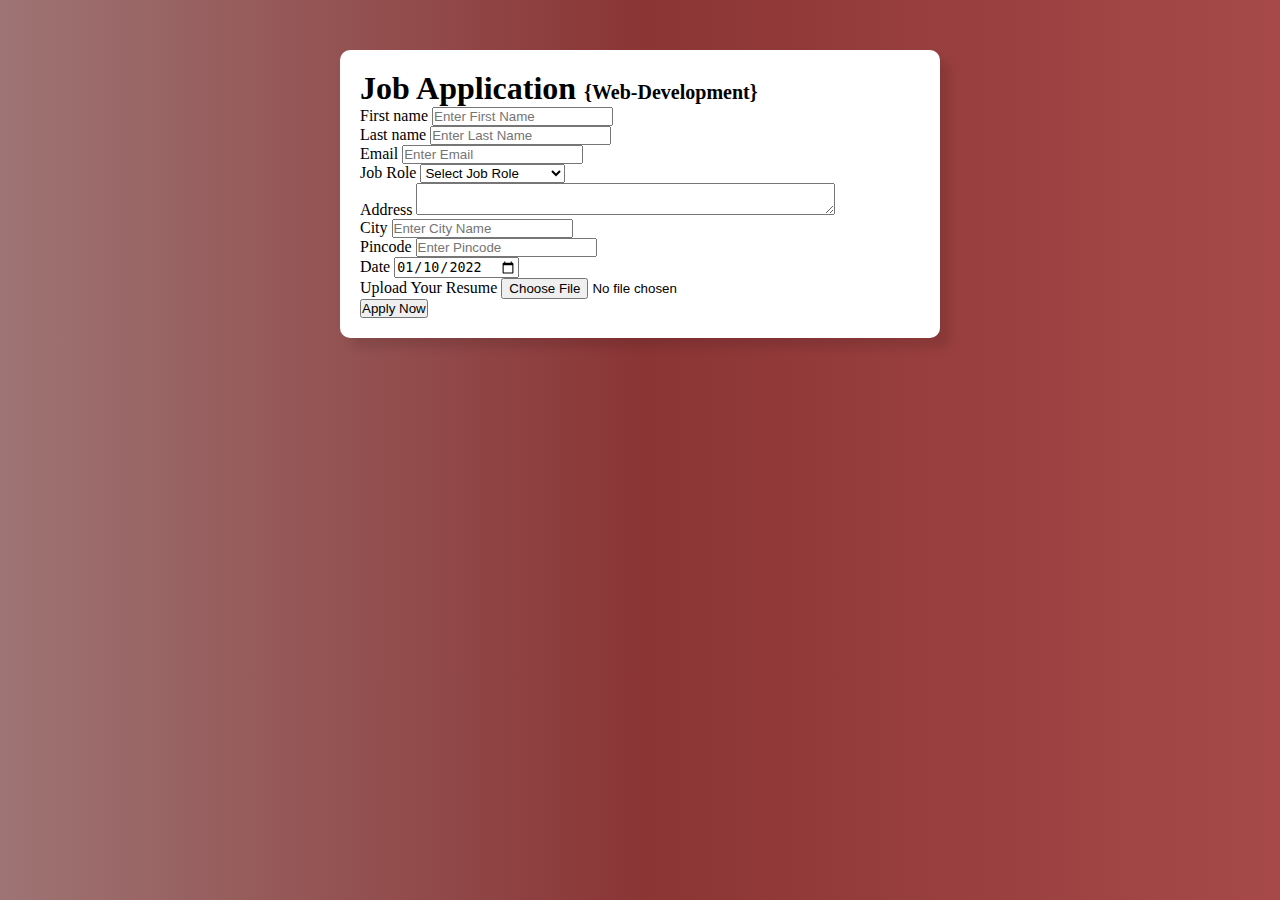
==== Project2-Job Application/index.html @ c29016cb "form structure added" ====
<!DOCTYPE html>
<html lang="en">
<head>
    <meta charset="UTF-8">
    <meta name="viewport" content="width=device-width, initial-scale=1.0">
    <title>Job Application Form</title>
    <link rel="stylesheet" href="style.css">
</head>
<body>
    <div class="container">
        <div class="apply_box">
            <h1>Job Application
                <span class="title_small">{Web-Development}</span>
            </h1>
            <form acton="">
                <div class="form_container">
                    <div class="form_contol">
                        <label for="first_name">
                            First name
                            </label>
                            <input id="first_name" name="first_name" placeholder="Enter First Name"/>
                    </div>
                    <div class="form_contol">
                        <label for="last_name">
                            Last name
                            </label>
                            <input id="last_name" name="last_name" placeholder="Enter Last Name"/>
                        
                    </div>
                    <div class="form_contol">
                        <label for="email">
                            Email
                            </label>
                            <input type="email" id="email" name="email" placeholder="Enter Email"/>
                        
                    </div>
                    <div class="form_contol">
                    <label for="job_role">
                        Job Role
                        </label>
                        <select id="job_role" name="job_role">
                            <option value="">Select Job Role</option>
                            <option value="frontend">Frontend Developer</option>
                            <option value="frontend">Backend Developer</option>
                            <option value="frontend">Full Stack Developer</option>
                            <option value="frontend">UI UX Developer</option>
                        </select>
                        <div class="form_contol">
                            <label for="address">
                                Address
                                </label>
                                <textarea
                                id="address"
                                name="address"
                                row="4"
                                cols="50"
                                placeholder="Enter Address" 
                                >
                                </textarea>
                                <div class="form_contol">
                                    <label for="city">
                                        City
                                        </label>
                                        <input id="city" name="city" placeholder="Enter City Name"/>
                                </div>
                                <div class="form_contol">
                                    <label for="pincode">
                                         Pincode
                                        </label>
                                        <input type="number" id="pincode" name="pincode" placeholder="Enter Pincode"/>
                                </div>
                                <div class="form_contol"></div>
                                    <label for="date">
                                         Date
                                        </label>
                                        <input value="2022-01-10" type="date" id="date" name="date" />
                                </div>
                                <div class="form_contol"></div>
                                    <label for="upload">
                                         Upload Your Resume
                                        </label>
                                        <input type="file" id="upload" name="upload" placeholder="Attach Your Resume"/>
                                </div>
                        </div>
                        
                   <div class="button_container"></div>
                   <button type="submit">Apply Now</button>
            </form>
        </div>
    </div>
</body>
</html>
---- Project2-Job Application/style.css ----
*{
    margin:0;
    padding:0;
    box-sizing:border-box;
}
body{
    background-color: #a77f7f;
    background: linear-gradient(to right, rgb(158, 116, 116), rgb(139, 53, 53), rgb(167, 73, 73)); /* Light Grey to Darker Grey */
}
.container{
    max-width: 900px;
    margin: 0 auto;

}
.apply_box{
    max-width:600px;
    padding: 20px;
    background-color: white;
    margin: 0 auto;
    margin-top:50px;
    box-shadow: 10px 10px 10px rgba(1,1,1,0.1);
    border-radius:10px;
}

.title_small{
    font-size:20px;
}
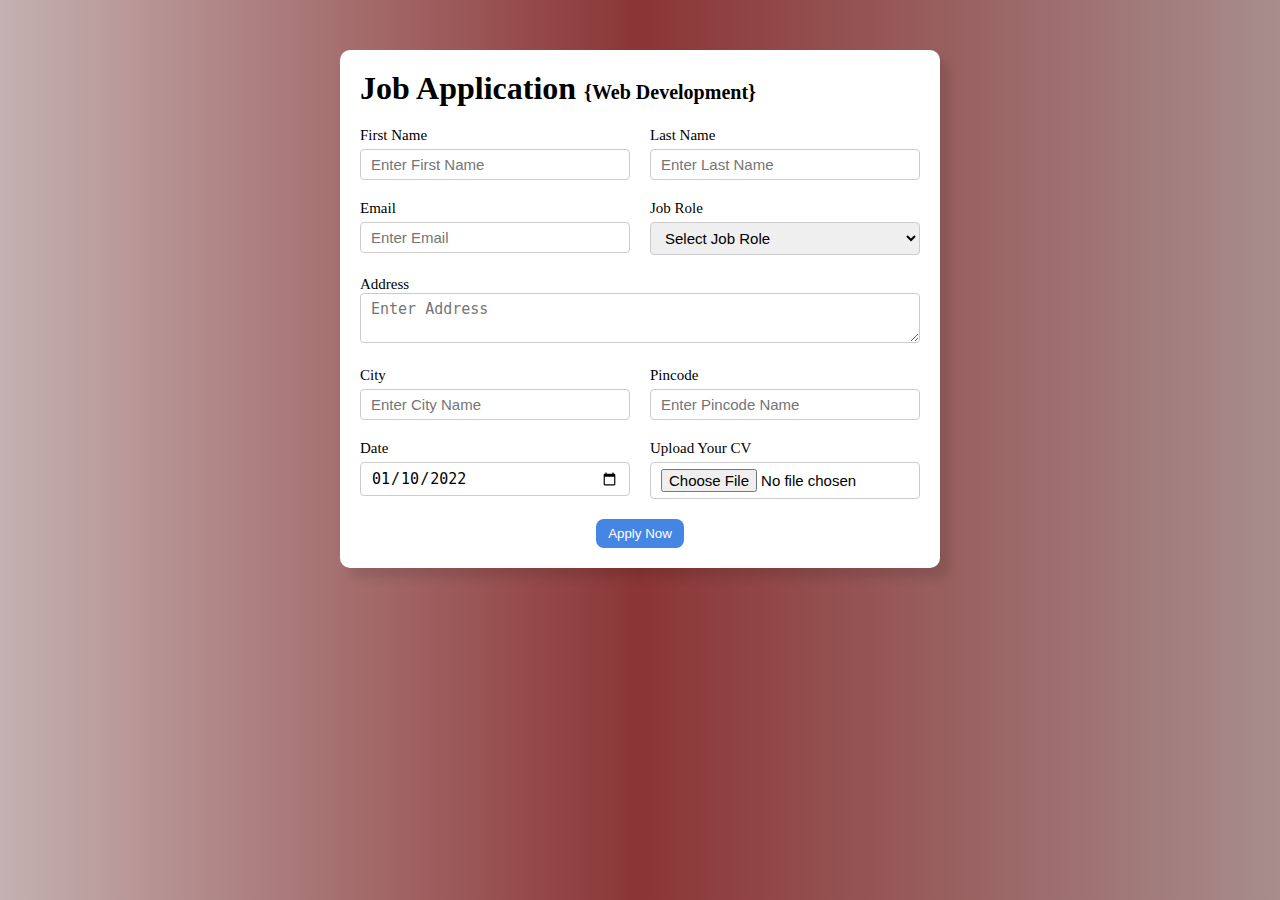
==== commit 1ff2e527: "form style added" ====
--- a/Project2-Job Application/index.html
+++ b/Project2-Job Application/index.html
@@ -1,92 +1,93 @@
 <!DOCTYPE html>
 <html lang="en">
-<head>
-    <meta charset="UTF-8">
-    <meta name="viewport" content="width=device-width, initial-scale=1.0">
+  <head>
+    <meta charset="UTF-8" />
+    <meta http-equiv="X-UA-Compatible" content="IE=edge" />
+    <meta name="viewport" content="width=device-width, initial-scale=1.0" />
     <title>Job Application Form</title>
-    <link rel="stylesheet" href="style.css">
-</head>
-<body>
+    <link rel="stylesheet" href="style.css" />
+  </head>
+  <body>
     <div class="container">
-        <div class="apply_box">
-            <h1>Job Application
-                <span class="title_small">{Web-Development}</span>
-            </h1>
-            <form acton="">
-                <div class="form_container">
-                    <div class="form_contol">
-                        <label for="first_name">
-                            First name
-                            </label>
-                            <input id="first_name" name="first_name" placeholder="Enter First Name"/>
-                    </div>
-                    <div class="form_contol">
-                        <label for="last_name">
-                            Last name
-                            </label>
-                            <input id="last_name" name="last_name" placeholder="Enter Last Name"/>
-                        
-                    </div>
-                    <div class="form_contol">
-                        <label for="email">
-                            Email
-                            </label>
-                            <input type="email" id="email" name="email" placeholder="Enter Email"/>
-                        
-                    </div>
-                    <div class="form_contol">
-                    <label for="job_role">
-                        Job Role
-                        </label>
-                        <select id="job_role" name="job_role">
-                            <option value="">Select Job Role</option>
-                            <option value="frontend">Frontend Developer</option>
-                            <option value="frontend">Backend Developer</option>
-                            <option value="frontend">Full Stack Developer</option>
-                            <option value="frontend">UI UX Developer</option>
-                        </select>
-                        <div class="form_contol">
-                            <label for="address">
-                                Address
-                                </label>
-                                <textarea
-                                id="address"
-                                name="address"
-                                row="4"
-                                cols="50"
-                                placeholder="Enter Address" 
-                                >
-                                </textarea>
-                                <div class="form_contol">
-                                    <label for="city">
-                                        City
-                                        </label>
-                                        <input id="city" name="city" placeholder="Enter City Name"/>
-                                </div>
-                                <div class="form_contol">
-                                    <label for="pincode">
-                                         Pincode
-                                        </label>
-                                        <input type="number" id="pincode" name="pincode" placeholder="Enter Pincode"/>
-                                </div>
-                                <div class="form_contol"></div>
-                                    <label for="date">
-                                         Date
-                                        </label>
-                                        <input value="2022-01-10" type="date" id="date" name="date" />
-                                </div>
-                                <div class="form_contol"></div>
-                                    <label for="upload">
-                                         Upload Your Resume
-                                        </label>
-                                        <input type="file" id="upload" name="upload" placeholder="Attach Your Resume"/>
-                                </div>
-                        </div>
-                        
-                   <div class="button_container"></div>
-                   <button type="submit">Apply Now</button>
-            </form>
-        </div>
+      <div class="apply_box">
+        <h1>
+          Job Application
+          <span class="title_small">{Web Development}</span>
+        </h1>
+        <form action="">
+          <div class="form_container">
+            <div class="form_control">
+              <label for="first_name"> First Name </label>
+              <input
+                id="first_name"
+                name="first_name"
+                placeholder="Enter First Name"
+              />
+            </div>
+            <div class="form_control">
+              <label for="last_name"> Last Name </label>
+              <input
+                id="last_name"
+                name="last_name"
+                placeholder="Enter Last Name"
+              />
+            </div>
+            <div class="form_control">
+              <label for="email"> Email </label>
+              <input
+                type="email"
+                id="email"
+                name="email"
+                placeholder="Enter Email"
+              />
+            </div>
+            <div class="form_control">
+              <label for="job_role"> Job Role </label>
+              <select id="job_role" name="job_role">
+                <option value="">Select Job Role</option>
+                <option value="frontend">Frontend Developer</option>
+                <option value="backend">Backend Developer</option>
+                <option value="full_stack">Full Stack Developer</option>
+                <option value="ui_ux">UI UX Designer</option>
+              </select>
+            </div>
+            <div class="textarea_control">
+              <label for="address"> Address </label>
+              <textarea
+                id="address"
+                name="address"
+                row="4"
+                cols="50"
+                placeholder="Enter Address"
+              ></textarea>
+            </div>
+            <div class="form_control">
+              <label for="city"> City </label>
+              <input id="city" name="city" placeholder="Enter City Name" />
+            </div>
+            <div class="form_control">
+              <label for="pincode"> Pincode </label>
+              <input
+                type="number"
+                id="pincode"
+                name="pincode"
+                placeholder="Enter Pincode Name"
+              />
+            </div>
+            <div class="form_control">
+              <label for="date"> Date </label>
+              <input value="2022-01-10" type="date" id="date" name="date" />
+            </div>
+            <div class="form_control">
+              <label for="upload"> Upload Your CV </label>
+              <input type="file" id="upload" name="upload" />
+            </div>
+          </div>
+          <div class="button_container">
+            <button type="submit">Apply Now</button>
+          </div>
+        </form>
+      </div>
     </div>
-</body>
+  </body>
 </html>--- a/Project2-Job Application/style.css
+++ b/Project2-Job Application/style.css
@@ -5,7 +5,7 @@
 }
 body{
     background-color: #a77f7f;
-    background: linear-gradient(to right, rgb(158, 116, 116), rgb(139, 53, 53), rgb(167, 73, 73)); /* Light Grey to Darker Grey */
+    background: linear-gradient(to right, rgb(196, 177, 177), rgb(139, 53, 53), rgb(168, 141, 141)); /* Light Grey to Darker Grey */
 }
 .container{
     max-width: 900px;
@@ -24,4 +24,64 @@
 
 .title_small{
     font-size:20px;
-}+}
+
+.form_container{
+    margin-top:20px;
+    display:grid;
+    grid-template-columns: repeat(auto-fit, minmax(200px,1fr));
+gap:20px;
+}
+.form_control{
+    display:flex;
+   flex-direction:column;
+}
+label{
+    font-size:15px;
+    margin-bottom: 5px;
+}
+input, select, textarea{
+    padding:6px 10px;
+    border: 1px solid #ccc;
+    border-radius:4px;
+    font-size:15px;
+}
+
+input:focus{
+   outline-color:red;
+}
+
+.button_container{
+    display:flex;
+    justify-content:center;
+    margin-top:20px;
+    align-items: center;
+}
+
+button{
+    background-color: rgb(69, 133, 228);
+    border:transparent solid 2px;
+    padding:5px 10px;
+    color:white;
+    border-radius:8px;
+    transition: 0.3s ease-in;
+}
+button:hover{
+    background-color: grey;
+    border:2px solid red;
+    color:black;
+    transition: 0.3s ease-out;
+    cursor:pointer;
+}
+.textarea_control{
+    grid-column:1/span 2;
+}
+.textarea_control textarea{
+    width:100%;
+}
+
+@media (max-width:460px){
+    .textarea_control{
+        grid-column:1/span 1;
+    }
+};